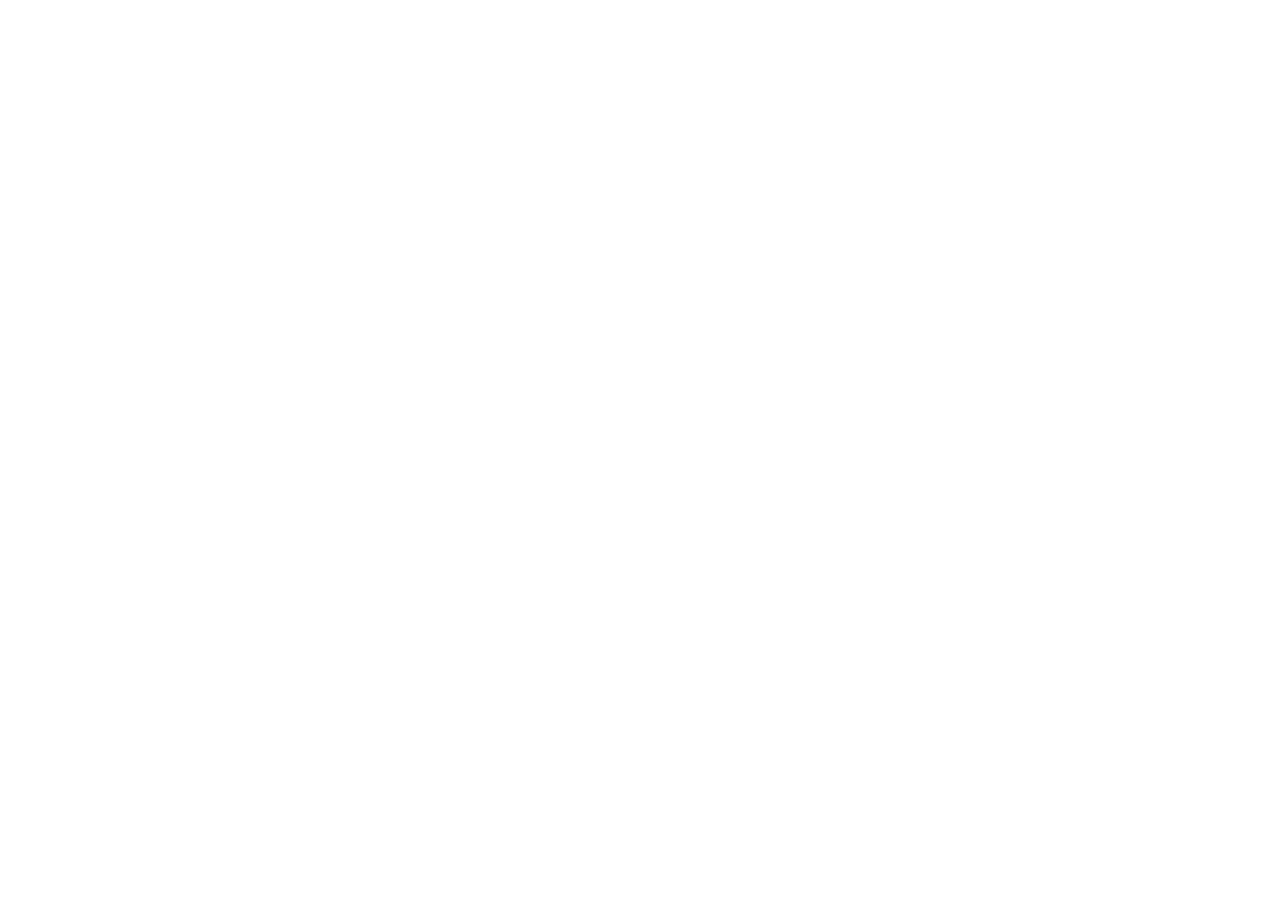
==== index.html @ 21c7fb76 "Skeleton for project created" ====
<!DOCTYPE html>
<html lang="en">
  <meta charset="UTF-8" />
  <meta name="viewport" content="width=device-width,initial-scale=1" />
  <link rel="stylesheet" href="reset.css" />
  <link rel="stylesheet" href="styles.css" />
</html>
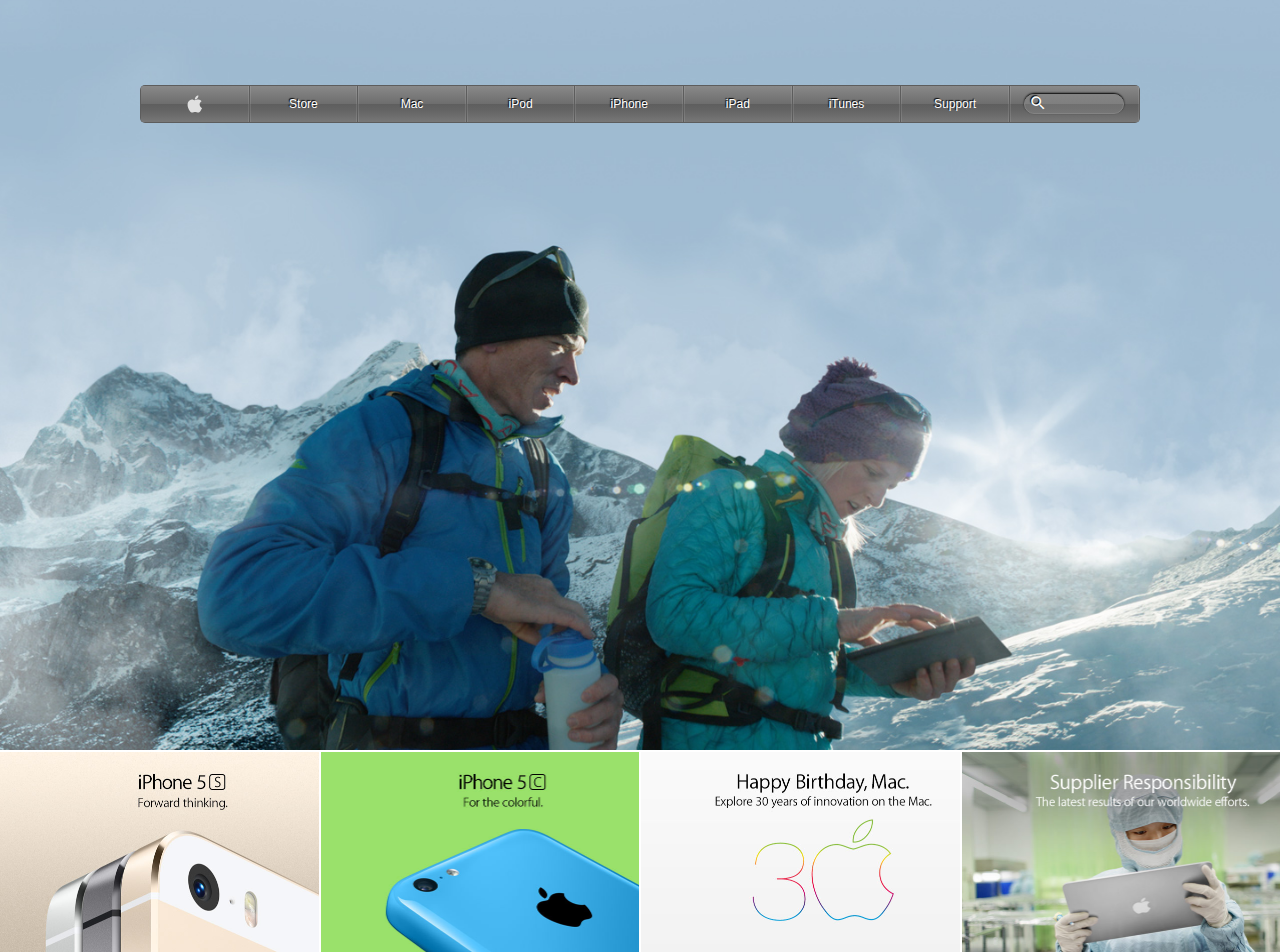
==== commit c1ac7a26: "Finished layout and menu bar" ====
--- a/index.html
+++ b/index.html
@@ -4,4 +4,44 @@
   <meta name="viewport" content="width=device-width,initial-scale=1" />
   <link rel="stylesheet" href="reset.css" />
   <link rel="stylesheet" href="styles.css" />
+  <link
+    href="https://fonts.googleapis.com/icon?family=Material+Icons"
+    rel="stylesheet"
+  />
+
+  <body>
+    <div class="grid">
+      <div class="main">
+        <div class="nav-container">
+          <nav>
+            <div class="nav-item left">
+              <svg viewBox="0 0 170 170" fill="rgb(224, 224, 224)">
+                <title>Apple Logo</title>
+                <path
+                  d="M150.37 130.25c-2.45 5.66-5.35 10.87-8.71 15.66-4.58 6.53-8.33 11.05-11.22 13.56-4.48 4.12-9.28 6.23-14.42 6.35-3.69 0-8.14-1.05-13.32-3.18-5.197-2.12-9.973-3.17-14.34-3.17-4.58 0-9.492 1.05-14.746 3.17-5.262 2.13-9.501 3.24-12.742 3.35-4.929.21-9.842-1.96-14.746-6.52-3.13-2.73-7.045-7.41-11.735-14.04-5.032-7.08-9.169-15.29-12.41-24.65-3.471-10.11-5.211-19.9-5.211-29.378 0-10.857 2.346-20.221 7.045-28.068 3.693-6.303 8.606-11.275 14.755-14.925s12.793-5.51 19.948-5.629c3.915 0 9.049 1.211 15.429 3.591 6.362 2.388 10.447 3.599 12.238 3.599 1.339 0 5.877-1.416 13.57-4.239 7.275-2.618 13.415-3.702 18.445-3.275 13.63 1.1 23.87 6.473 30.68 16.153-12.19 7.386-18.22 17.731-18.1 31.002.11 10.337 3.86 18.939 11.23 25.769 3.34 3.17 7.07 5.62 11.22 7.36-.9 2.61-1.85 5.11-2.86 7.51zM119.11 7.24c0 8.102-2.96 15.667-8.86 22.669-7.12 8.324-15.732 13.134-25.071 12.375a25.222 25.222 0 0 1-.188-3.07c0-7.778 3.386-16.102 9.399-22.908 3.002-3.446 6.82-6.311 11.45-8.597 4.62-2.252 8.99-3.497 13.1-3.71.12 1.083.17 2.166.17 3.24z"
+                />
+              </svg>
+            </div>
+            <div class="nav-item">Store</div>
+            <div class="nav-item">Mac</div>
+            <div class="nav-item">iPod</div>
+            <div class="nav-item">iPhone</div>
+            <div class="nav-item">iPad</div>
+            <div class="nav-item">iTunes</div>
+            <div class="nav-item">Support</div>
+            <div class="search-cell right">
+              <div class="search-wrapper">
+                <input type="search" class="search" />
+                <span class="material-icons search-text">search</span>
+              </div>
+            </div>
+          </nav>
+        </div>
+      </div>
+      <div class="product-cell one"></div>
+      <div class="product-cell two"></div>
+      <div class="product-cell three"></div>
+      <div class="product-cell four"></div>
+    </div>
+  </body>
 </html>
--- a/styles.css
+++ b/styles.css
@@ -0,0 +1,164 @@
+* {
+  box-sizing: border-box;
+}
+
+body {
+  display: flex;
+  justify-content: center;
+}
+
+nav {
+  display: grid;
+  width: 99.8%;
+  height: 95%;
+  gap: 1px;
+  grid-template-columns: repeat(8, 1fr) 1.2fr;
+  font-size: 12px;
+  line-height: 18px;
+  font-family: "Lucida Grande", "Lucida Sans Unicode", Helvetica, Arial, Verdana,
+    sans-serif;
+  color: white;
+  text-shadow: -1px -1px 1px black;
+}
+
+svg {
+  width: 2vw;
+  height: 2vh;
+}
+.nav-container {
+  margin-top: 85px;
+  width: 1000px;
+  height: 38px;
+  background-color: rgb(93, 93, 93);
+  border-radius: 5px;
+  display: flex;
+  justify-content: center;
+  align-items: center;
+}
+
+.nav-item {
+  background: linear-gradient(
+    rgb(137, 137, 137),
+    rgb(109, 109, 109) 50%,
+    rgb(94, 94, 94) 50%,
+    80%,
+    rgb(120, 120, 120)
+  );
+  border-left: 1px solid rgba(255, 255, 255, 0.1);
+  border-right: 1px solid rgba(255, 255, 255, 0.1);
+  display: flex;
+  justify-content: center;
+  align-items: center;
+}
+
+.nav-item:hover {
+  background: linear-gradient(
+    rgb(94, 94, 94),
+    rgb(68, 68, 68) 50%,
+    rgb(56, 56, 56) 50%,
+    80%,
+    rgb(84, 84, 84)
+  );
+}
+
+.left {
+  border-top-left-radius: 2px;
+  border-bottom-left-radius: 2px;
+  border-left: 0;
+}
+
+.right {
+  border-top-right-radius: 2px;
+  border-bottom-right-radius: 2px;
+  border-right: 0;
+}
+
+.search-cell {
+  background: linear-gradient(
+    rgb(137, 137, 137),
+    rgb(109, 109, 109) 50%,
+    rgb(94, 94, 94) 50%,
+    80%,
+    rgb(120, 120, 120)
+  );
+  border-left: 1px solid rgba(255, 255, 255, 0.1);
+  border-right: 1px solid rgba(255, 255, 255, 0.1);
+  display: flex;
+  justify-content: center;
+  align-items: center;
+}
+
+.search {
+  background: linear-gradient(
+    rgb(132, 132, 132),
+    rgb(127, 127, 127) 50%,
+    rgb(111, 111, 111) 50%,
+    80%,
+    rgb(118, 118, 118)
+  );
+  border: 1px solid rgb(131, 131, 131);
+  border-radius: 20px;
+  width: 100px;
+  height: 20px;
+  box-shadow: 0 -1px 2px black;
+  outline-width: 0;
+  padding-left: 25px;
+  padding-right: 2px;
+  color: white;
+}
+
+.search-wrapper {
+  position: relative;
+}
+.search-text {
+  position: absolute;
+  left: 5px;
+  top: 0;
+  font-size: 18px !important;
+  display: inline-block;
+  vertical-align: middle;
+}
+
+.grid {
+  display: grid;
+  width: 100%;
+  max-width: 1450px;
+  min-width: 800px;
+
+  grid-template-columns: repeat(4, 1fr);
+  grid-template-rows: 750px 200px;
+  grid-gap: 2px;
+}
+
+.main {
+  background-image: url("images/jumbo.jpeg");
+  background-repeat: no-repeat;
+  background-position: center bottom;
+  background-size: cover;
+  grid-row: 1;
+  grid-column: 1 / -1;
+  display: flex;
+  flex-direction: column;
+  align-items: center;
+}
+
+.product-cell {
+  background-repeat: no-repeat;
+  background-size: cover;
+}
+
+.one {
+  background-image: url("images/1.jpeg");
+}
+
+.two {
+  background-image: url("images/2.jpeg");
+}
+
+.three {
+  background-image: url("images/3.jpeg");
+}
+
+.four {
+  background-image: url("images/4.jpeg");
+}
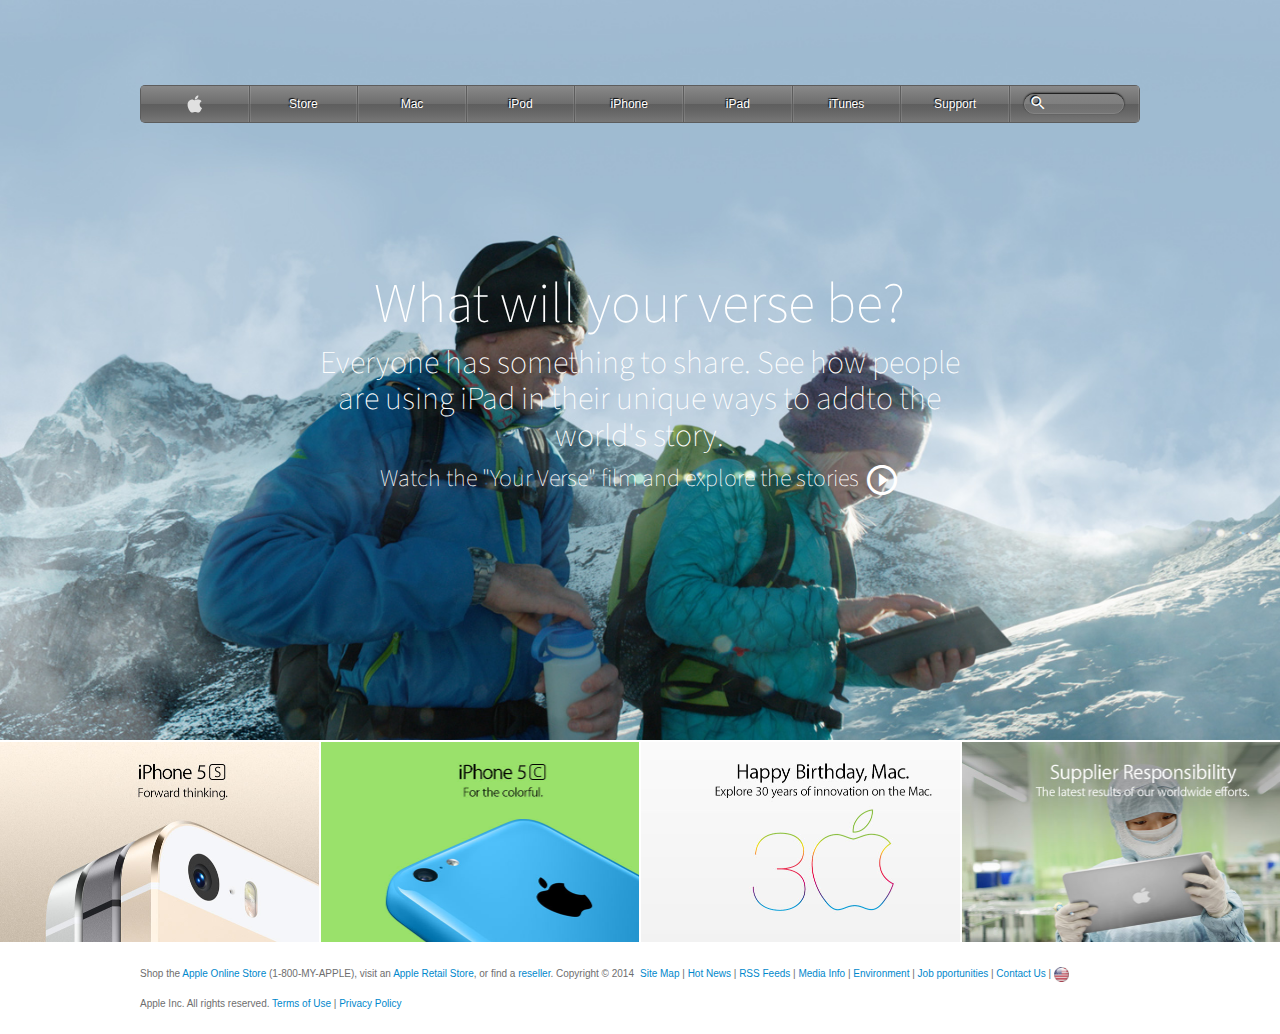
==== commit dccd4e49: "Finished Project" ====
--- a/index.html
+++ b/index.html
@@ -8,7 +8,16 @@
     href="https://fonts.googleapis.com/icon?family=Material+Icons"
     rel="stylesheet"
   />
-
+  <link
+    href="https://fonts.googleapis.com/icon?family=Material+Icons+Outlined"
+    rel="stylesheet"
+  />
+  <link rel="preconnect" href="https://fonts.gstatic.com" />
+  <link
+    href="https://fonts.googleapis.com/css2?family=Source+Sans+Pro:wght@200&display=swap"
+    rel="stylesheet"
+  />
+  <title>Apple Clone</title>
   <body>
     <div class="grid">
       <div class="main">
@@ -37,11 +46,42 @@
             </div>
           </nav>
         </div>
+        <div class="main-text">
+          <h1>What will your verse be?</h1>
+          <h2>
+            Everyone has something to share. See how people are using iPad in
+            their unique ways to addto the world's story.
+          </h2>
+          <h3>
+            Watch the "Your Verse" film and explore the stories
+            <span class="material-icons-outlined play-icon">
+              play_circle_outline
+            </span>
+          </h3>
+        </div>
       </div>
       <div class="product-cell one"></div>
       <div class="product-cell two"></div>
       <div class="product-cell three"></div>
       <div class="product-cell four"></div>
+      <footer>
+        <div class="footer-area">
+          <div>
+            Shop the <a href="#">Apple Online Store</a> (1-800-MY-APPLE), visit
+            an <a href="#">Apple Retail Store</a>, or find a
+            <a href="#">reseller</a>. Copyright © 2014 Apple Inc. All rights
+            reserved. <a href="#">Terms of Use</a> |
+            <a href="#">Privacy Policy</a>
+          </div>
+          <div>
+            <a href="#">Site Map</a> | <a href="#">Hot News</a> |
+            <a href="#">RSS Feeds</a> | <a href="#">Media Info</a> |
+            <a href="#">Environment</a> | <a href="#">Job</a>
+            <a href="#">pportunities</a> | <a href="#">Contact Us</a> |
+            <img src="images/usa_2x.png" />
+          </div>
+        </div>
+      </footer>
     </div>
   </body>
 </html>
--- a/styles.css
+++ b/styles.css
@@ -5,6 +5,9 @@
 body {
   display: flex;
   justify-content: center;
+  font-family: "Lucida Grande", "Lucida Sans Unicode", Helvetica, Arial, Verdana,
+    sans-serif;
+  color: white;
 }
 
 nav {
@@ -25,6 +28,28 @@
   width: 2vw;
   height: 2vh;
 }
+
+h1 {
+  font-family: "Source Sans Pro", sans-serif;
+  font-size: 56px;
+  font-weight: 100;
+  margin: 0;
+}
+
+h2 {
+  font-family: "Source Sans Pro", sans-serif;
+  font-size: 32px;
+  font-weight: 100;
+  margin: 0;
+}
+
+h3 {
+  font-family: "Source Sans Pro", sans-serif;
+  font-size: 24px;
+  font-weight: 100;
+  margin: 0;
+}
+
 .nav-container {
   margin-top: 85px;
   width: 1000px;
@@ -34,8 +59,47 @@
   display: flex;
   justify-content: center;
   align-items: center;
-}
-
+  cursor: pointer;
+}
+
+footer {
+  width: 100%;
+  height: 90px;
+  display: flex;
+  justify-content: center;
+  align-items: center;
+  grid-column: 1 / -1;
+  color: rgb(110, 110, 110);
+  font-size: 10px;
+}
+
+.footer-area {
+  width: 1000px;
+  max-width: 100%;
+  line-height: 30px;
+  display: flex;
+  justify-content: space-between;
+  align-content: center;
+  flex-direction: row;
+}
+
+.footer-area div {
+  width: 50%;
+}
+
+.footer-area img {
+  width: 15px;
+  vertical-align: middle;
+}
+
+.footer-area a {
+  text-decoration: none;
+  color: rgb(0, 136, 204);
+}
+
+.footer-area a:hover {
+  text-decoration: underline;
+}
 .nav-item {
   background: linear-gradient(
     rgb(137, 137, 137),
@@ -126,7 +190,7 @@
   min-width: 800px;
 
   grid-template-columns: repeat(4, 1fr);
-  grid-template-rows: 750px 200px;
+  grid-template-rows: 740px 200px 1fr;
   grid-gap: 2px;
 }
 
@@ -142,6 +206,17 @@
   align-items: center;
 }
 
+.main-text {
+  width: 53%;
+  margin-top: 150px;
+  height: 225px;
+  display: flex;
+  align-items: center;
+  flex-direction: column;
+  justify-content: space-between;
+  text-align: center;
+}
+
 .product-cell {
   background-repeat: no-repeat;
   background-size: cover;
@@ -162,3 +237,9 @@
 .four {
   background-image: url("images/4.jpeg");
 }
+
+.play-icon {
+  font-size: 36px !important;
+  font-weight: 200;
+  vertical-align: middle;
+}
